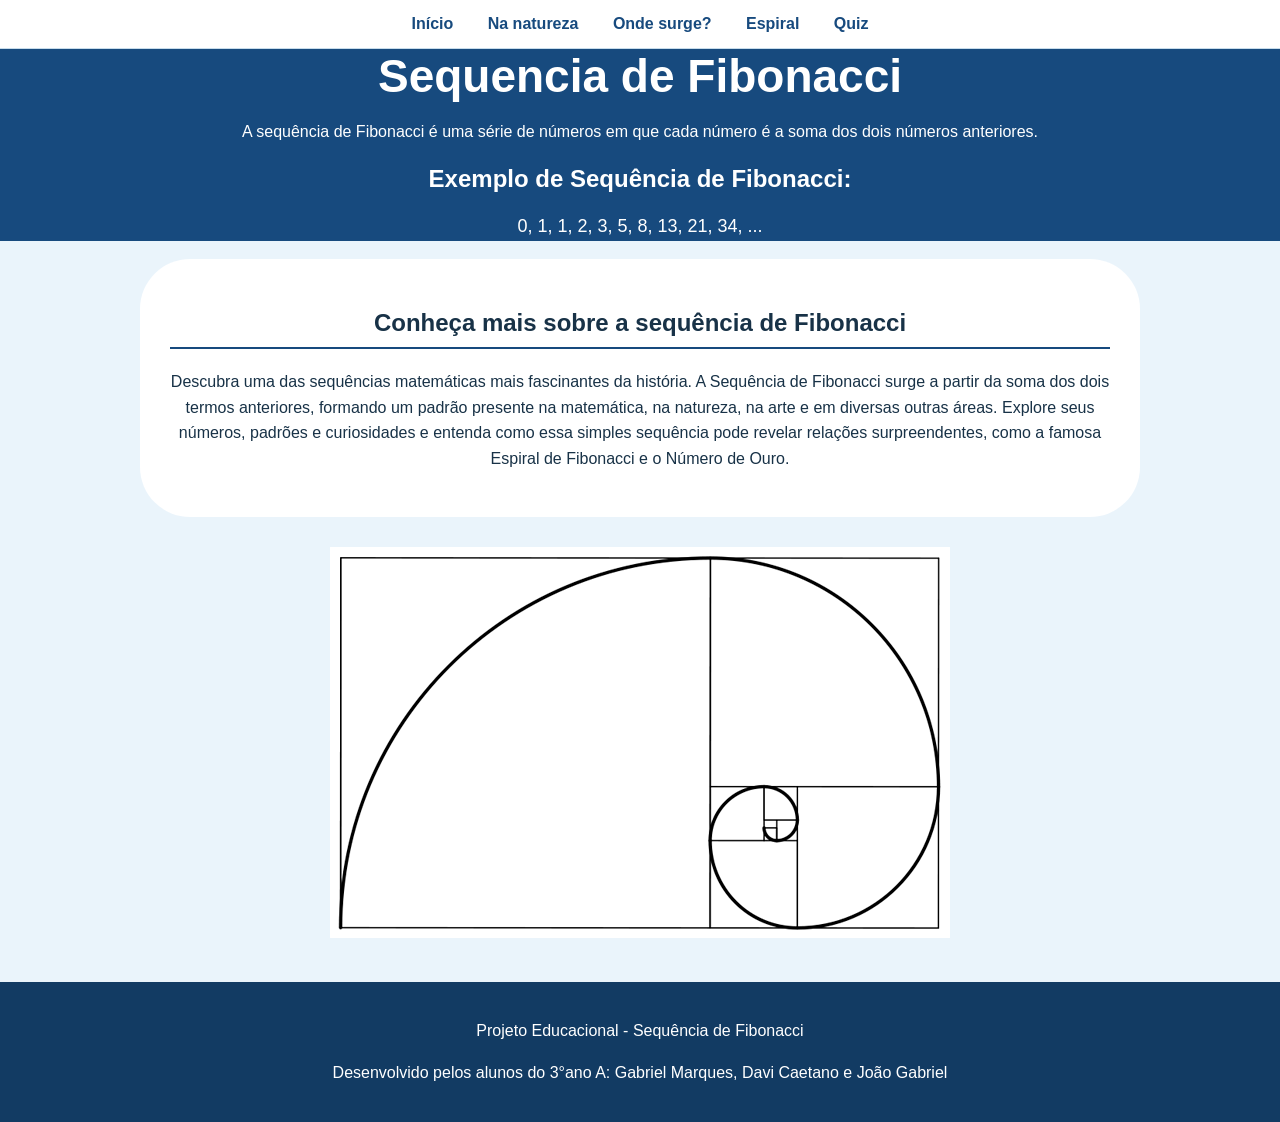
==== index.html @ a4308e69 "Corrige caminhos e página inicial do GitHub Pages" ====
<!DOCTYPE html>
<html lang="pt-br">
<head>
    <meta charset="UTF-8">
    <meta name="viewport" content="width=device-width, initial-scale=1.0">
    <title>Sequencia de Fibonacci</title>
    <link rel="stylesheet" href="style.css">
    <link rel="icon" href="https://media-public.canva.com/euFOw/MAGRK0euFOw/1/t.png" type="image/png">
</head>
<body>
    <header>
        <nav>
            <a href="index.html">Início</a>
            <a href="Fibonacci_na_natureza.html">Na natureza</a>
            <a href="Origem.html">Onde surge?</a>
            <a href="Espiral_de_Fibonacci.html">Espiral</a>
            <a href="Quiz.html">Quiz</a>
        </nav>

    
     
    <div class= "Inicio">
        <h1 class="descricao-inicio">Sequencia de Fibonacci</h1>

        <p class="descricao-inicio">A sequência de Fibonacci é uma série de números em que cada número é a soma dos dois números anteriores.</p>
        <div class= "texto-destaque">
            <h2>Exemplo de Sequência de Fibonacci:</h2>
            <p class="descricao-inicio">0, 1, 1, 2, 3, 5, 8, 13, 21, 34, ...</p>
        </div>
    </div>
    </header>

    <main>
        <section>
            <h2>Conheça mais sobre a sequência de Fibonacci</h2>
        
            <p>Descubra uma das sequências matemáticas mais fascinantes da história.
            A Sequência de Fibonacci surge a partir da soma dos dois termos anteriores, formando um padrão presente na matemática, na natureza, na arte e em diversas outras áreas. 
            Explore seus números, padrões e curiosidades e entenda como essa simples sequência pode revelar relações surpreendentes, como a famosa Espiral de Fibonacci e o Número de Ouro.</p>
        </section>
    </main>
    <div class="Imagem-espiral">
        <img src="Imagens/EspiralFibonacci.webp" alt="Espiral de Fibonacci">
    </div>

    <footer>
        <p>Projeto Educacional - Sequência de Fibonacci</p>
        <p>Desenvolvido pelos alunos do 3°ano A: Gabriel Marques, Davi Caetano e João Gabriel</p>
    </footer>
</body>
</html>
---- style.css ----
:root {
    --primary-color: #174a7e;
    --accent-color: #2785c5;
    --bg-light: #eaf4fb;
    --bg-card: #f7fbfe;
    --text-dark: #183247;
    --border-radius: 8px;
    --transition-fast: 0.3s;
}

html {
    scroll-behavior: smooth;
}

body {
    margin: 0;
    font-family: Arial, sans-serif;
    background-color: var(--bg-light);
    color: var(--text-dark);
    text-align: center;
}
p {
    line-height: 1.6;
    color: var(--text-dark);
}
header .Inicio{
    background-color: var(--primary-color);
    color: white;
}
header{
    color: var(--text-dark);
}

header, nav {
    text-align: center;
}
header h1 { margin: 0; font-size: 46px; }

.descricao-inicio{ 
    color: white}

nav {
    background-color: #ffffff;
    padding: 15px;
    border-bottom: 1px solid #c7dceb;
    position: sticky;
    top: 0;
    z-index: 1000;
}

nav a {
    color: var(--primary-color);
    text-decoration: none;
    margin: 0 15px;
    font-weight: bold;
}

nav a:hover {
    color: var(--accent-color);
}

main{
    height: 100%;
    border-radius: 60px;
    background-color: #dcecf7;
    width: 85%;
    max-width: 1000px;
    margin: auto;
}

section{
    background-color: #ffffff;
    margin: 10px 0 30px;
    padding: 30px;
    border-radius: 50px;
}

section h2 {
    border-bottom: 2px solid var(--primary-color);
    padding-bottom: 10px;
}

.natureza{
    background-color: #d7ebf8;
    margin: 10px 0 30px;
    padding: 30px;
    border-radius: 50px;
}
.Imagem-Espiral{
    max-width: 1000px;
    margin: 25px auto 0;
    display: flex;
    align-items: center;
    gap: 35px;
}

.Imagem-Espiral img{
    width: 430px;
    max-width: 48%;
    height: auto;
    border-radius: 8px;
}

.imagem_natureza {
    max-width: 1000px;
    margin: 25px auto 0;
    display: flex;
    align-items: center;
    gap: 35px;
}
.imagem_natureza img{
    width: 430px;
    max-width: 48%;
    height: auto;
    border-radius: 8px;
    margin:auto;
}
.equacao img{
    width: 430px;
    max-width: 48%;
    height: auto;
    border-radius: 8px;
    margin:auto;
}
.equacao{
    max-width: 1000px;
    margin: 25px auto 0;
    display: flex;
    align-items: center;
    gap: 35px;
}
footer {
    background-color: #123b63;
    min-height: 90px;
    font-family: Arial, Helvetica, sans-serif;
    margin-top: 40px;
    padding: 20px;
    box-sizing: border-box;
}

footer p {
    color: white;
}
article{
    background-color: var(--bg-card);
    padding: 20px;
    margin-top: 20px;
    border-left: 6px solid var(--accent-color);
    border-radius: var(--border-radius);
    width: auto;
}
.titulo-acordeao{
    width: 100%;
    background: transparent;
    border: none;
    font-size: 18px;
    font-weight: bold;
    cursor: pointer;
    display: flex;
    justify-content: space-between;
}
.titulo-acordeao span { font-size: 24px; }
.conteudo-acordeao { display: none; margin-top: 15px; }

/*CSS DA PÁGIDA DE ORIGEM*/
.texto-destaque h3 { font-size: 28px; margin: 0 0 15px; }
.texto-destaque p { font-size: 18px; }
.linha-tempo{
    margin-top: 40px;
}
.anos{
    position: relative;
    display: flex;
    justify-content: space-between;
    align-items: center;
    margin: 35px 20px 40px;
}
.anos::before {
    content: "";
    position: absolute;
    top: 50%;
    left: 5%;
    right: 5%;
    height: 3px;
    background-color: #b8d1e3;
    z-index: 0;
}
.anos button {
    position: relative;
    z-index: 1;
    width: 80px;
    height: 80px;
    border-radius: 50%;
    background-color: white;
    border: 3px solid var(--primary-color);
    font-weight: bold;
    font-size: 15px;
    cursor: pointer;
    transition: var(--transition-fast);
    box-shadow: 0 3px 7px rgba(0, 0, 0, 0.15);
}

.anos button:hover, .anos button.ativo {
    background-color: var(--primary-color);
    color: white;
}

.anos button:hover { transform: translateY(-2px); }
.anos button.ativo { transform: scale(1.12); }
.evento { display: none; }
.evento h4 { font-size: 19px; }

#espiral {
    display: flex;
    justify-content: center;
    margin: 40px 0;
    size: 0cap;
}
.titulo-espiral{
    font-family: Arial, Helvetica, sans-serif;
    color: var(--primary-color);
}


/*QUIZ*/
/*COMPONENTE DO QUIZ E RODAPÉ*/
#quiz-container { margin-top: 20px; }
#progresso { font-weight: bold; }

#alternativas {
    display: flex;
    flex-direction: column;
    gap: 10px;
    margin: 20px 0;
}

#alternativas button {
    padding: 12px;
    border: 1px solid var(--primary-color);
    border-radius: 6px;
    background-color: white;
    cursor: pointer;
    text-align: left;
    font-size: 16px;
}

#alternativas button:hover { background-color: #e8edf2; }

#alternativas button.correta {
    background-color: #d4edda;
    border-color: #2e7d32;
    color: #1b5e20;
}

#alternativas button.errada {
    background-color: #f8d7da;
    border-color: #c62828;
    color: #8e0000;
}

#alternativas button:disabled { cursor: default; }

#feedback {
    margin-top: 15px;
    padding: 12px;
    background-color: #dcecf7;
    border-radius: var(--border-radius);
    font-weight: bold;
    color: var(--text-dark);
}

#proxima, #refazer {
    background-color: var(--primary-color);
    color: white;
    border: none;
    padding: 12px 20px;
    border-radius: 6px;
    cursor: pointer;
}

#proxima { display: none; }
#refazer { font-weight: bold; }
#proxima:hover, #refazer:hover { background-color: var(--accent-color); }


.destaque-inicio img {
    width: 430px;
    max-width: 48%;
    height: auto;
    border-radius: 8px;
}
.texto-espiral {
     background-color: white;
    width: 85%;
    max-width: 1000px;
    margin: 40px auto;
    padding: 30px;
    border-radius: 20px;
    box-sizing: border-box;
}
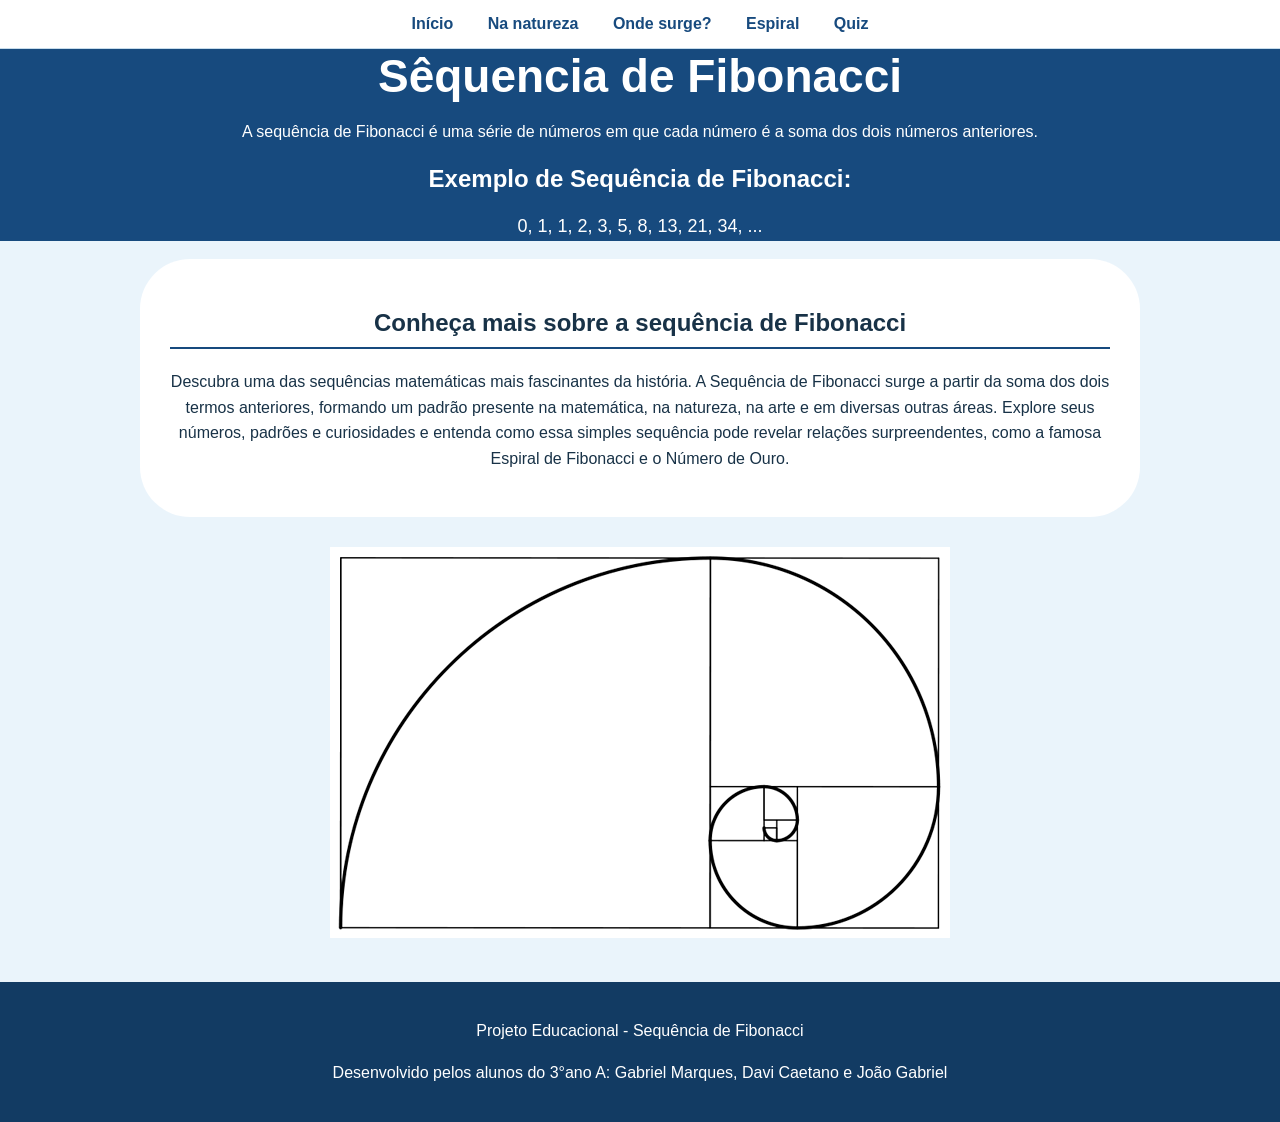
==== commit 7b28f05d: "Correct spelling of 'Sequencia' to 'Sêquencia'" ====
--- a/index.html
+++ b/index.html
@@ -3,7 +3,7 @@
 <head>
     <meta charset="UTF-8">
     <meta name="viewport" content="width=device-width, initial-scale=1.0">
-    <title>Sequencia de Fibonacci</title>
+    <title>Sequência de Fibonacci</title>
     <link rel="stylesheet" href="style.css">
     <link rel="icon" href="https://media-public.canva.com/euFOw/MAGRK0euFOw/1/t.png" type="image/png">
 </head>
@@ -20,7 +20,7 @@
     
      
     <div class= "Inicio">
-        <h1 class="descricao-inicio">Sequencia de Fibonacci</h1>
+        <h1 class="descricao-inicio">Sêquencia de Fibonacci</h1>
 
         <p class="descricao-inicio">A sequência de Fibonacci é uma série de números em que cada número é a soma dos dois números anteriores.</p>
         <div class= "texto-destaque">
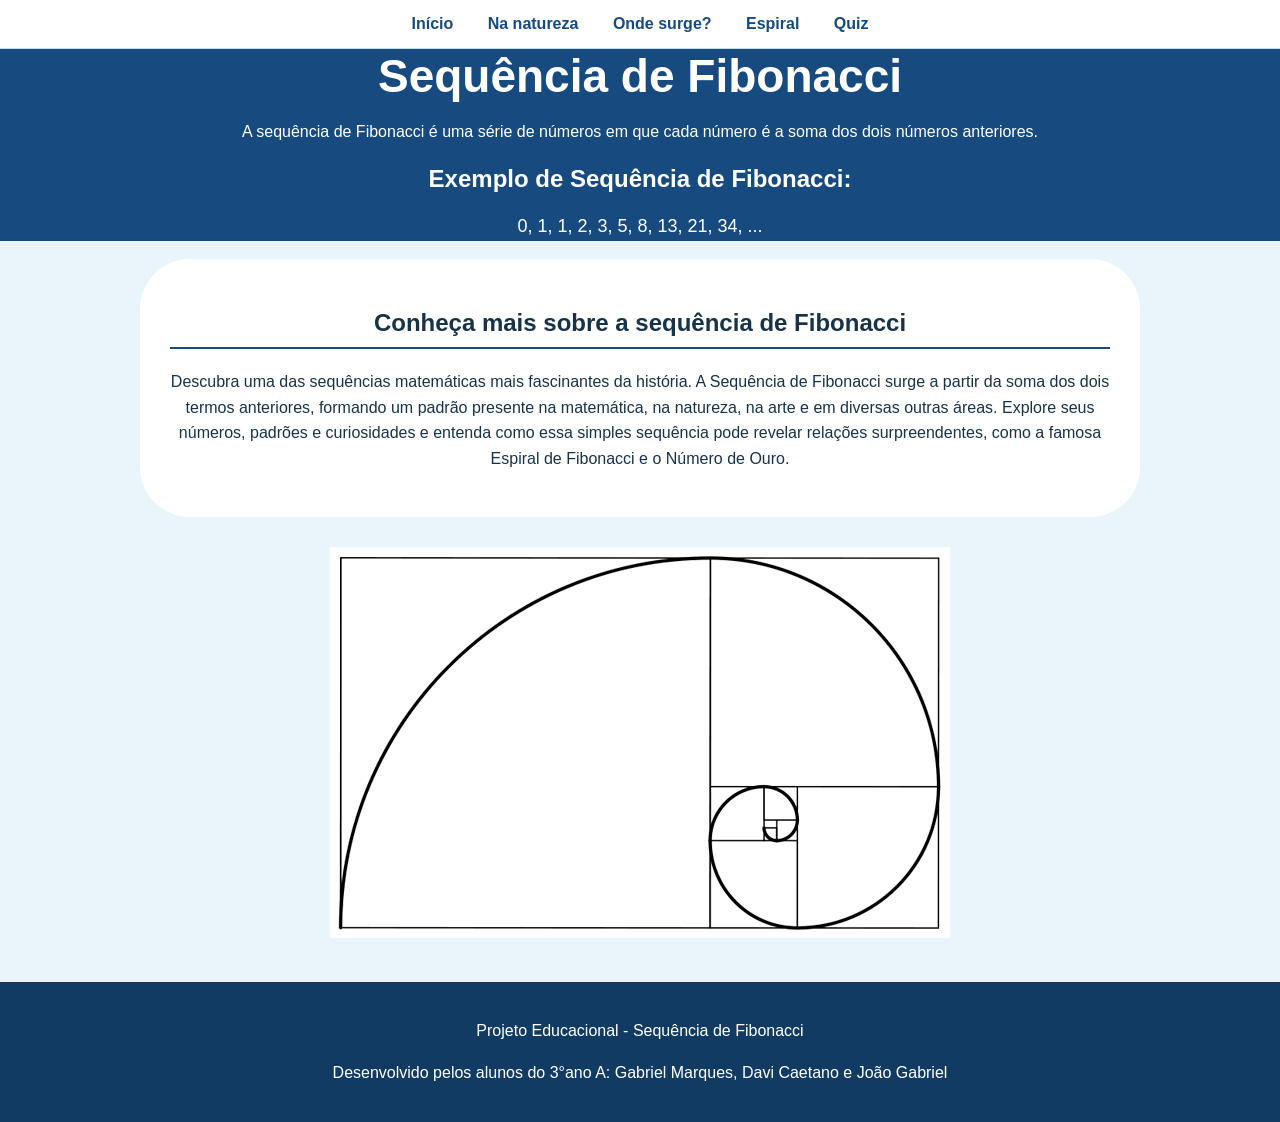
==== commit e78f3a27: "Fix spelling of 'Sêquencia' to 'Sequência'" ====
--- a/index.html
+++ b/index.html
@@ -20,7 +20,7 @@
     
      
     <div class= "Inicio">
-        <h1 class="descricao-inicio">Sêquencia de Fibonacci</h1>
+        <h1 class="descricao-inicio">Sequência de Fibonacci</h1>
 
         <p class="descricao-inicio">A sequência de Fibonacci é uma série de números em que cada número é a soma dos dois números anteriores.</p>
         <div class= "texto-destaque">
